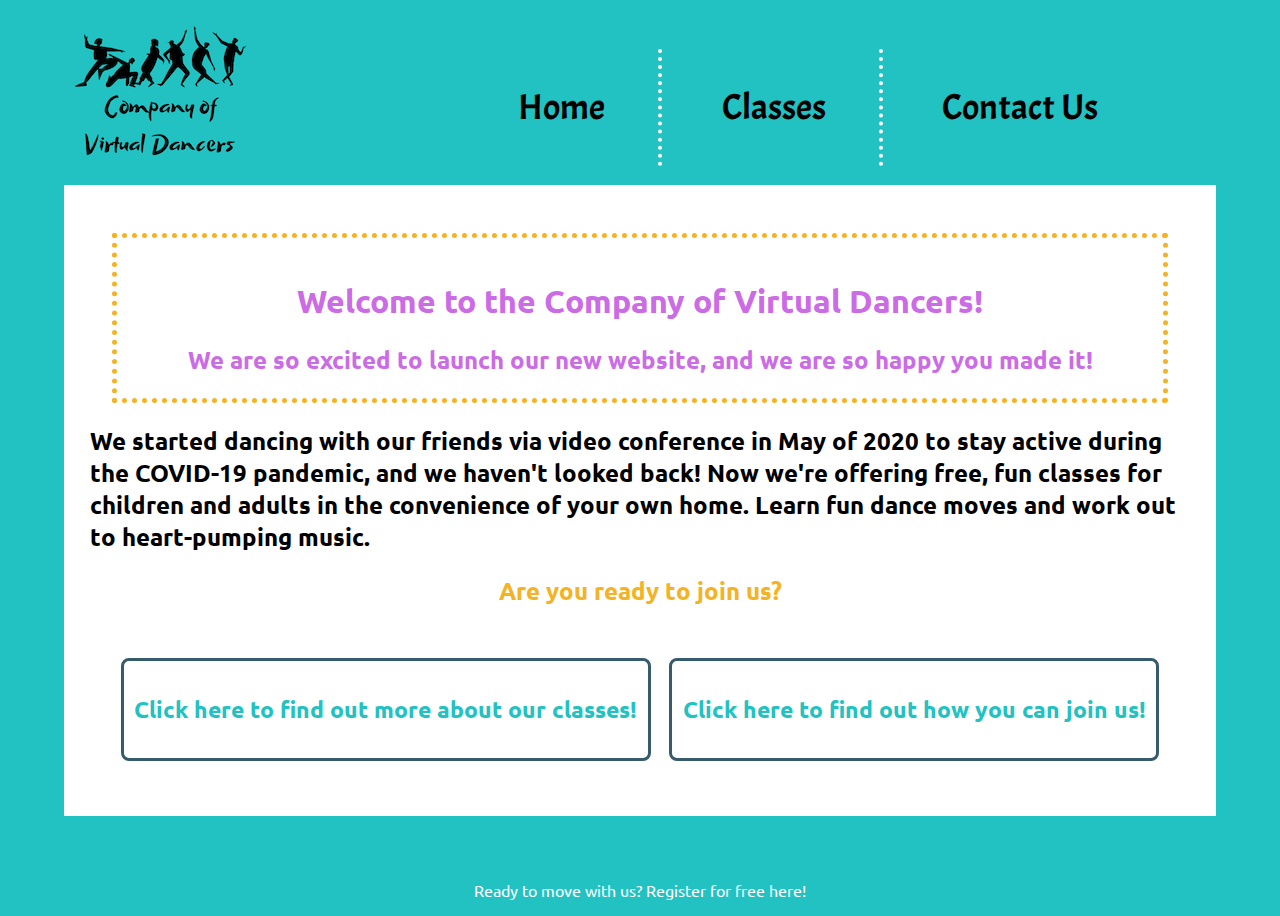
==== index.html @ 34ef40e6 "Add files via upload" ====
<!DOCTYPE html>
<!--
  Created by: Kathato Mthethwa
  File Name: index.html
  Date: 08/03/2022
  -->
<html lang="en">
<head>
  <title>Home | Company of Virtual Dancers</title>
  <meta charset="utf-8">
  <!-- "INSERT <meta name="description" content=""> -->
  <link rel="preconnect" href="https://fonts.googleapis.com">
  <link rel="preconnect" href="https://fonts.gstatic.com" crossorigin>
  <link href="https://fonts.googleapis.com/css2?family=Acme&family=Ubuntu&display=swap" rel="stylesheet">
  <meta name="viewport" content="width=device-width, initial-scale=1.0">
  <link rel="stylesheet" href="css/styles.css">
  <link rel="shortcut icon" href="images/favicon_io/favicon.ico">
  <link rel="icon" type="image/png" sizes="32x32" href="images/favicon_io/favicon-32.png">
  <link rel="apple-touch-icon" sizes="180x180" href="images/favicon_io/apple-touch-icon.png">
  <link rel="icon" sizes="192x192" href="images/favicon_io/android-chrome-192.png">
</head>

<body>

  <a class="skip" href="#content">Skip to Content</a>

  <header>
    <a href="index.html"><img src ="images/company-of-virtual-dancers-logo-blue.png" alt="Company of Virtual Dancers logo"></a>
  </header>

  <nav>
    <ul>
      <li><a href="index.html">Home</a></li>
      <li><a href="classes.html">Classes</a></li>
      <li><a href="contact.html">Contact Us</a></li>
    </ul>
  </nav>

  <div> <!-- Hero Image -->
    <img>
  </div>

  <main>

    <div id="intro-banner">
      <h1>Welcome to the Company of Virtual Dancers!</h1>
      <h2>We are so excited to launch our new website, and we are so happy you made it!</h2>
    </div>

    <h2>We started dancing with our friends via video conference in May of 2020 to stay active during the COVID-19 pandemic, and we haven't looked back! Now we're offering free, fun classes for children and adults in the convenience of your own home. Learn fun dance moves and work out to heart-pumping music.</h2>

    <div id="action">
      <h2>Are you ready to join us?</h2>
    </div>

    <div id="nav-btn">
      <a href="classes.html"><h3>Click here to find out more about our classes!</h3></a>
      <a href="contact.html"><h3>Click here to find out how you can join us!</h3></a>

  </main>

  <footer>
    <p>Ready to move with us? <a href="contact.html">Register for free here!</a></p>
  </footer>

</body>

</html>
---- css/styles.css ----
/*
Created by: Kathato Mthethwa
File Name: contact.html
Date: 08/03/2022
*/

/* CSS Reset */
body, header, nav, main, footer, h2, h4, div, img, ul {
  margin: 0;
  padding: 0;
  border: 0;
}

/* Style rules for body and images */
body {
  background-color: #22C2C2;
}

img {
  max-width: 100%;
  display: block;
}

/* Style rules for box sizing applies to all elements */
* {
  box-sizing: border-box;
}

/* Style rules for skip navigation link */
.skip {
  position: absolute;
  left: -999px;
}

.skip:focus {
  color: #fff;
  background-color: #fff;
  text-decoration: none;
  padding: 0.5%;
  top: auto;
  left: auto;
  right: 190px;
  z-index: 1;
}

/* Styles rules for header */
header {
  top: 0;
  height: 185px;
}

header img {
  margin: 0 auto;
}

/* Style rules for nav area */
nav {
  padding: 1%;
  margin-bottom: 1%;
}

nav ul {
  list-style-type: none;
  text-align: center;
}

nav li {
  font-size: 1.5em;
  font-family: 'Acme', sans-serif;
  border-top: 3px dotted #365B6D;
}

nav li:first-child {
  border-top: none;
}

nav li a {
  display: block;
  padding: 0.5em 1em;
  color: #000;
  text-decoration: none;
}

nav li a:active {
  color: #F4B324;
}

/* Show mobile class, hide tab-desk class */
.mobile {
  display: block;
}

.tab-desk {
  display: none;
}

/* Style rules for main content */
main {
  background-color: #fff;
  margin: 5%;
  padding: 2%;
  font-family: 'Ubuntu', sans-serif;
}

#action {
  text-align: center;
  margin: 2%;
  color: #F4B324;
}

#intro-banner {
  border: 5px dotted #F4B324;
  padding: 2%;
  margin: 2%;
}

#intro-banner h1, #intro-banner h2 {
  text-align: center;
  color: #CB6CE6;
}

/* #intro-banner h2 {
  text-align: center;
  color: #22C2C2;
} */

#contact, #nav-btn {
  padding: 2%;
  margin: 0 auto;
  width: auto;
  text-align: center;
}

#contact h2, #nav-btn h2 {
  margin-bottom: 2%;
  font-size: 1.5em;
  color: #365B6D;
}

#contact h4, #nav-btn h4 {
  font-size: 1.35em;
  color: #365B6D;
}

#contact a, #nav-btn a {
  color: #22C2C2;
  text-decoration: none;
  font-size: 1.25em;
  padding: 1%;
  margin: 0.35em;
  display: inline-block;
  border-radius: 8px;
}

#contact a:hover, #nav-btn a:hover {
  background-color: #22C2C2;
  border: none;
  color: #fff;
}

#contact a:active, #nav-btn a:active {
  border: none;
  color: #365B6D;
}

/* Style rules for form elements */
#form {
  border: 5px dotted #CB6CE6;
  padding: 2%;
  text-align: center;
}

#form h1 {
  text-align: center;
  margin-bottom: 2%;
  color: #F4B324;
}

form {
  width: auto;
  margin: auto;
}

fieldset, input, select, textarea {
  margin-bottom: 2%;
}

fieldset, legend {
  font-size: 1.1em;
  color: #CB6CE6;
}

label {
  display: block;
  padding-top: 1%;
}

.btn {
  grid-column: 1 / span 2;
  background-color: #F4B324;
  color: #fff;
}

.btn:hover {
  color: #CB6CE6;
}

.btn:active {
  background-color: #CB6CE6;
  color: #F4B324;
}

form #submit {
  margin: 0 auto;
  border: none;
  display: block;
  padding: 2%;
  font-size: 1.5em;
  border-radius: 10px;
}

/* Style rules for footer content */
footer {
  color: #fff;
  font-size: 1em;
  font-family: 'Ubuntu', sans-serif;
  text-align: center;
}

footer p a {
  text-decoration: none;
  color: #fff;
}

footer p a:active {
  color: #365B6D;
}

/* Media Query for Tab-Desk */
@media screen and (min-width: 975px), print {

  /* Tab-Desk Viewport: show tab-desk class, hide mobile class */
  .tab-desk {
    display: block;
  }

  .mobile {
    display: none;
  }

  /* Tab-Desk Viewport: Style rules for header */
  header {
    width: 25%;
    float: left;
  }

  /* Tab-Desk Viewport: Style rules for nav area */
  nav {
    width: 70%;
    float: right;
    margin: 1.5em 1em 1em 0;
    font-size: 1.5em;
  }

  nav li {
    display: inline-block;
    padding: 2%;
    border-top: none;
    border-right: 4px dotted #fff;
    font-family: 'Acme', sans-serif;
  }

  nav li:last-child {
    border-right: none;
  }

  nav li a {
    padding: 0.5em 1em;
  }

  nav li a:hover {
    color: #F4B324;
  }

  nav li a:active {
    color: #EA9A12;
  }

  /* Tab-Desk Viewport: Style rules for main area */
  main {
    clear: left;
    display: block;
  }

  /* Tab-Desk Viewport: Style rules for contact page */
  #contact a, #nav-btn a {
    border: 3px solid #365B6D;
    border-radius: 8px;
  }

  /* Tab-Desk Viewport: Style rules for table */
  table {
    border: 5px dotted #CB6CE6;
    margin: auto;
    width: 100%;
  }

  caption {
    font-size: 2em;
    padding: 1%;
    color: #F4B324;
  }

  th, td {
    padding: 2%;
    color: #000;
    text-align: center;
  }

  th {
    background-color: #F4B324;
    font-size: 1.25em;
  }

  td {
    font-size: 1.15em;
  }

  tr:nth-child(odd) {
    background-color: #F8D485;
  }

  /* Tab-Desk Viewport: Style rules for form elements */
  .form-grid {
    display: grid;
    grid-template-columns: auto auto;
    grid-gap: 20px;
  }

  footer p a:hover {
    color: #5E17EB;
  }

  footer p a:active {
    color: #365B6D;
  }

}
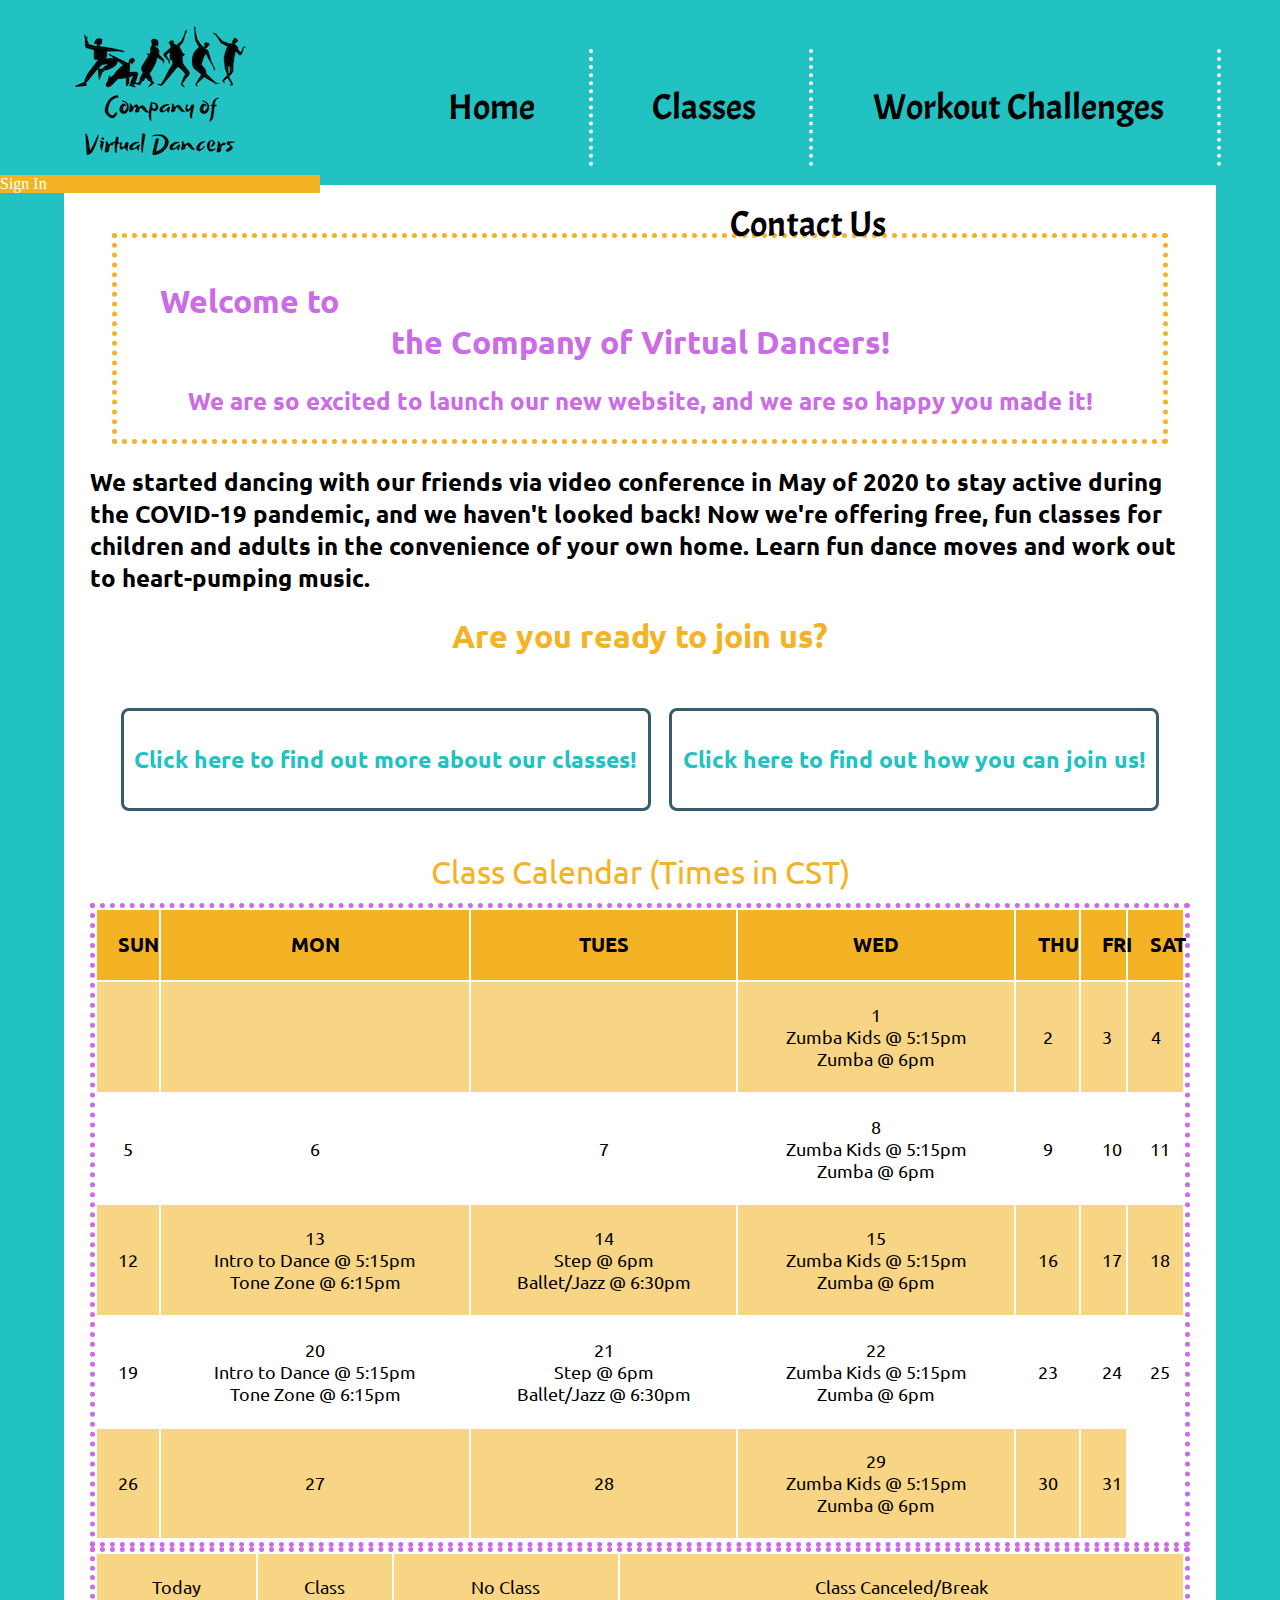
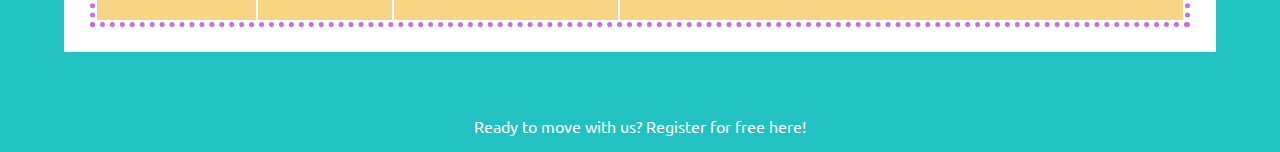
==== commit 00736009: "Update to whole website (add JS)" ====
--- a/index.html
+++ b/index.html
@@ -18,6 +18,9 @@
   <link rel="icon" type="image/png" sizes="32x32" href="images/favicon_io/favicon-32.png">
   <link rel="apple-touch-icon" sizes="180x180" href="images/favicon_io/apple-touch-icon.png">
   <link rel="icon" sizes="192x192" href="images/favicon_io/android-chrome-192.png">
+  <script src="jquery-min-3.6.1.js"></script>
+  <script src="signin.js" defer></script>
+  <script src="calendar.js" defer></script>
 </head>
 
 <body>
@@ -26,12 +29,16 @@
 
   <header>
     <a href="index.html"><img src ="images/company-of-virtual-dancers-logo-blue.png" alt="Company of Virtual Dancers logo"></a>
+    <div id="signinBtn" class="btn">Sign In</div>
+    <div id="nosignin"></div>
   </header>
 
   <nav>
     <ul>
       <li><a href="index.html">Home</a></li>
       <li><a href="classes.html">Classes</a></li>
+      <li><a href="challenges.html">Workout Challenges</a></li>
+      <li class="student-only"><a href="showcases.html">Showcases</a></li>
       <li><a href="contact.html">Contact Us</a></li>
     </ul>
   </nav>
@@ -50,12 +57,40 @@
     <h2>We started dancing with our friends via video conference in May of 2020 to stay active during the COVID-19 pandemic, and we haven't looked back! Now we're offering free, fun classes for children and adults in the convenience of your own home. Learn fun dance moves and work out to heart-pumping music.</h2>
 
     <div id="action">
-      <h2>Are you ready to join us?</h2>
+      <h1>Are you ready to join us?</h1>
     </div>
 
     <div id="nav-btn">
       <a href="classes.html"><h3>Click here to find out more about our classes!</h3></a>
       <a href="contact.html"><h3>Click here to find out how you can join us!</h3></a>
+    </div>
+
+    <div class="tab-desk">
+      <table class="class-calendar">
+        <caption>Class Calendar (Times in CST)</caption>
+        <thead>
+          <tr>
+            <th>SUN</th>
+            <th>MON</th>
+            <th>TUES</th>
+            <th>WED</th>
+            <th>THU</th>
+            <th>FRI</th>
+            <th>SAT</th>
+          </tr>
+        </thead>
+        <tbody id="calendar-body"></tbody>
+    </table>
+
+    <table class="calendar-code">
+      <tr>
+        <td class="calendar-today">Today</td>
+        <td class="calendar-class-day">Class</td>
+        <td>No Class</td>
+        <td class="calendar-class-cancelled">Class Canceled/Break</td>
+      </tr>
+    </table>
+  </div>
 
   </main>
 
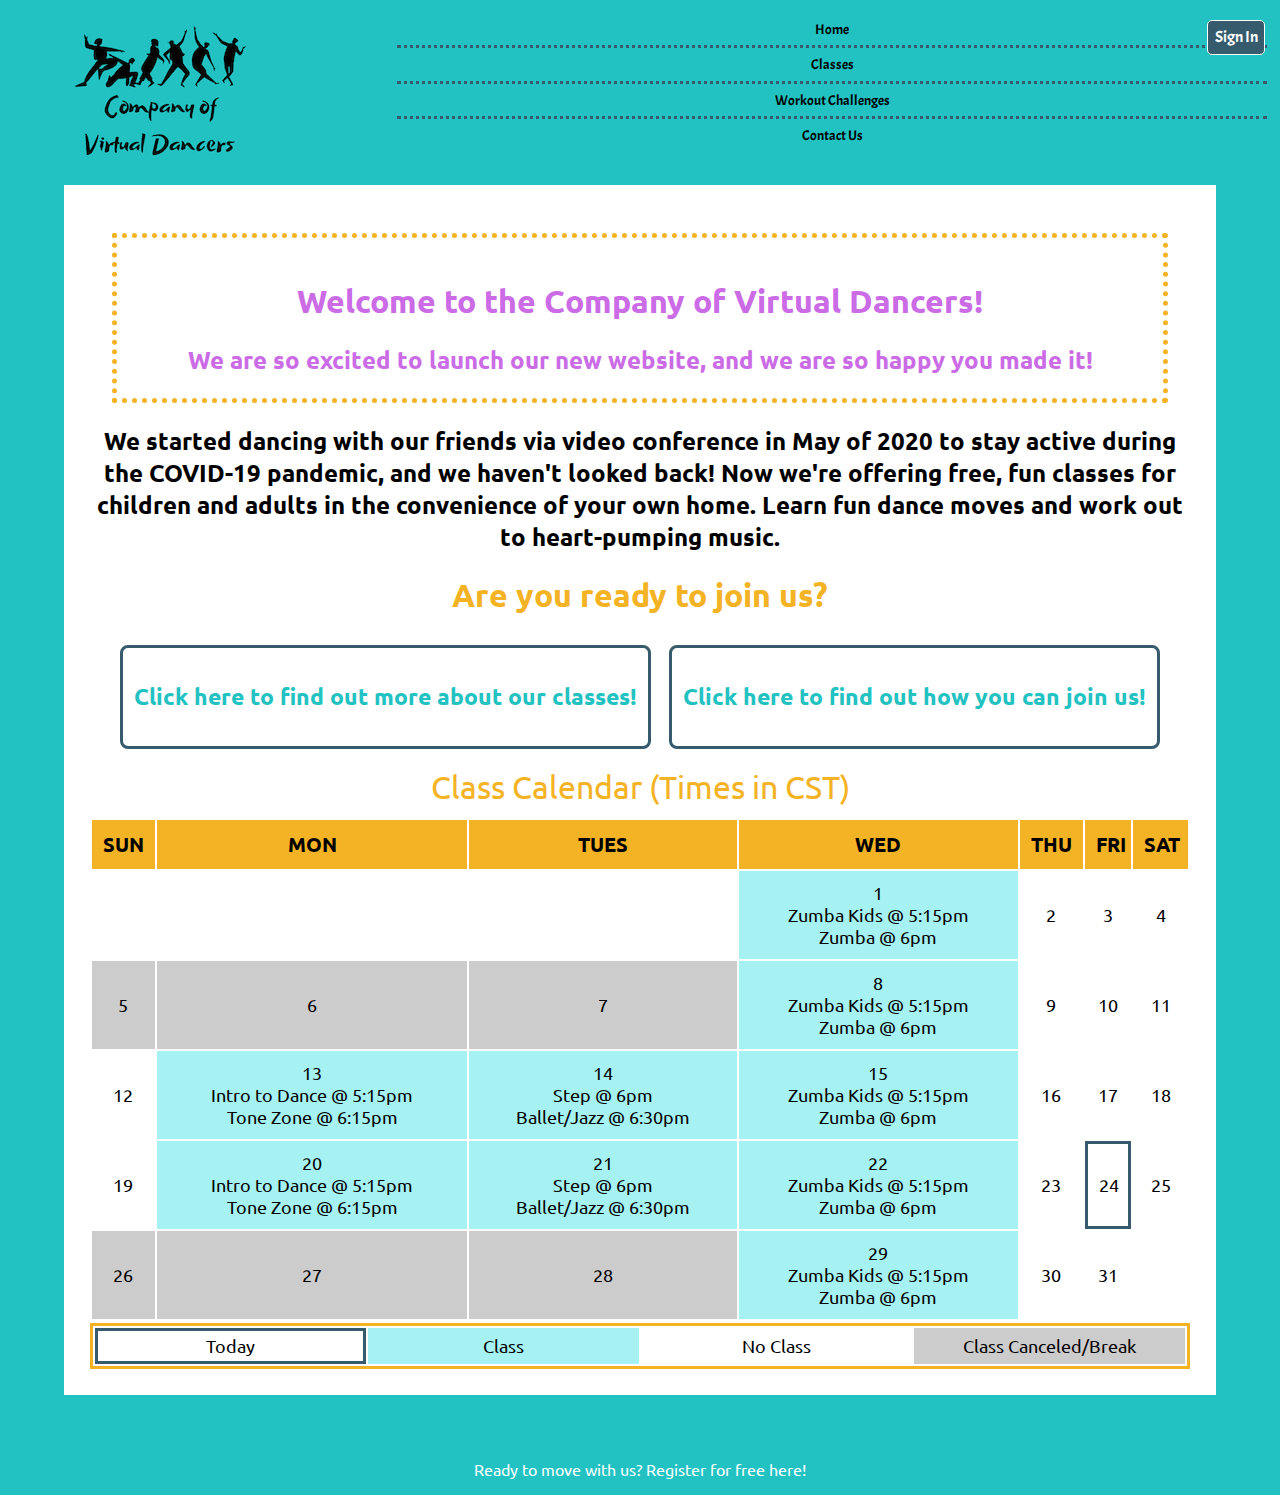
==== commit 55975926: "New links to minify css" ====
--- a/index.html
+++ b/index.html
@@ -13,7 +13,7 @@
   <link rel="preconnect" href="https://fonts.gstatic.com" crossorigin>
   <link href="https://fonts.googleapis.com/css2?family=Acme&family=Ubuntu&display=swap" rel="stylesheet">
   <meta name="viewport" content="width=device-width, initial-scale=1.0">
-  <link rel="stylesheet" href="css/styles.css">
+  <link rel="stylesheet" href="css/styles.minify.css">
   <link rel="shortcut icon" href="images/favicon_io/favicon.ico">
   <link rel="icon" type="image/png" sizes="32x32" href="images/favicon_io/favicon-32.png">
   <link rel="apple-touch-icon" sizes="180x180" href="images/favicon_io/apple-touch-icon.png">
--- a/css/styles.minify.css
+++ b/css/styles.minify.css
@@ -0,0 +1 @@
+body,header,nav,main,footer,h2,h4,div,img,ul{margin:0;padding:0;border:0}body{background-color:#22C2C2}img{max-width:100%;display:block}*{box-sizing:border-box}.skip{position:absolute;left:-999px}.skip:focus{color:#fff;background-color:#fff;text-decoration:none;padding:.5%;top:auto;left:auto;right:190px;z-index:1}header{top:0;height:185px}header img{margin:0 auto}#signinBtn{position:absolute;top:20px;right:15px;padding:.5%;width:auto;text-align:center;font-family:'Acme',sans-serif;background-color:#365B6D;border:1px solid #fff;border-radius:5px;color:#fff}#signinBtn:hover{background-color:#fff;color:#22C2C2}#signinBtn:active{background-color:#365B6D;color:#22C2C2}#nosignin{display:none;position:absolute;top:55px;right:10px;width:200px;padding:.5%;text-align:right;font-family:'Acme',sans-serif;color:#fff}#signinOverlay{position:fixed;z-index:1;width:100%;height:100%;top:0;left:0;background-color:rgba(255,255,255,1);display:flex;justify-content:center;align-items:center}nav{padding:1%;margin-bottom:1%}nav ul{list-style-type:none;text-align:center}nav li{font-size:1.5em;font-family:'Acme',sans-serif;border-top:3px dotted #365B6D}nav li:first-child{border-top:none}nav li a{display:block;padding:.5em 1em;color:#000;text-decoration:none}nav li a:active{color:#F4B324}.mobile{display:block}.tab-desk{display:none}main{background-color:#fff;margin:5%;padding:2%;font-family:'Ubuntu',sans-serif}main h1{text-align:center;color:#F4B324}main h2{text-align:center}#action{text-align:center;margin:2%;color:#F4B324}#intro-banner{border:5px dotted #F4B324;padding:2%;margin:2%}#intro-banner h1,#intro-banner h2{text-align:center;color:#CB6CE6}#classes-img{display:block;margin-left:auto;margin-right:auto}div#gallery img{display:inline-block;padding:2%}div#lightbox{position:relative;width:auto;height:auto;margin:20px auto}div#lightbox div#lbPrevBtn,div#lightbox div#lbNextBtn{position:absolute;width:5%;height:50px;top:280px;line-height:50px;font-size:3em;text-align:center;z-index:1;background:rgb(0,0,0,.5);cursor:pointer;user-select:none}div#lightbox div#lbPrevBtn{left:0}div#lightbox div#lbNextBtn{right:0}div#lightbox div#lbImages{display:flex;flex-direction:row;flex-wrap:nowrap;width:100%;height:100%;overflow:hidden}div#lbImages img{display:block;width:auto;height:500px;margin-right:13px;cursor:pointer;border:8px dotted #22C2C2;padding:2px;user-select:none}#overlay{position:fixed;z-index:1;width:100%;height:100%;top:0;left:0;background-color:rgba(200,240,240,.65);display:flex;justify-content:center;align-items:center}#overlay figure{display:block;width:80%;max-width:800px}#overlay figure img{display:block;margin:auto;width:auto;height:700px;box-shadow:5px 5px 20px #000;animation-name:zoom;animation-duration:1s}#overlay figure figcaption{text-align:center;font-size:2.5em;font-family:'Acme',sans-serif;color:#365B6D;margin-top:15px;animation-name:zoom;animation-duration:1s}#overlayCloseBtn{position:absolute;top:20px;right:40px;color:#365B6D;font-size:40px;cursor:pointer;user-select:none}#overlayCloseBtn:hover{color:#F8D485;text-shadow:3px 3px 0 #000}@keyframes zoom{from{transform:scale(0)}to{transform:scale(1)}}#contact,#nav-btn,#zoomBtn{margin:0 auto;width:auto;text-align:center}#contact h2{margin-bottom:2%;font-size:1.5em;color:#365B6D}#contact h4{font-size:1.35em;color:#365B6D}#contact a,#nav-btn a,#zoomBtn a{color:#22C2C2;text-decoration:none;font-size:1.25em;padding:1%;margin:.35em;display:inline-block;border:3px solid #365B6D;border-radius:8px}#contact a:hover,#nav-btn a:hover,#zoomBtn a:hover{background-color:#22C2C2;border:none;color:#fff}#contact a:active,#nav-btn a:active,#zoomBtn a:active{border:none;color:#365B6D}#form{border:5px dotted #CB6CE6;padding:2%;text-align:center}form{width:auto;margin:auto}fieldset,input,select,textarea{margin-bottom:2%}fieldset,legend{font-size:1.1em;color:#CB6CE6}label{display:block;padding-top:1%}.btn{grid-column:1 / span 2;background-color:#F4B324;color:#fff}.btn:hover{color:#CB6CE6}.btn:active{background-color:#CB6CE6;color:#F4B324}form #submit{margin:0 auto;border:none;display:block;padding:2%;font-size:1.5em;border-radius:10px}footer{color:#fff;font-size:1em;font-family:'Ubuntu',sans-serif;text-align:center}footer p a{text-decoration:none;color:#fff}footer p a:active{color:#365B6D}@media screen and (min-width:975px),print{.tab-desk{display:block}.mobile{display:none}header{width:25%;float:left}nav{font-size:.6em;width:70%;float:right}main{clear:left;display:block}table{margin:auto;width:100%}th,td{padding:1%;color:#000;text-align:center}td{font-size:1.15em}caption{font-size:2em;padding:1%;color:#F4B324}.class-calendar th{background-color:#F4B324;font-size:1.25em}.calendar-today{border:3px solid #365B6D}.calendar-class-day{background-color:#A6F2F2}.calendar-class-cancelled{background-color:#CCC}.calendar-code{border:3px solid #F4B324}.calendar-code td{width:225px;padding:.35%}.class-schedule{border:5px dotted #CB6CE6}.class-schedule th{background-color:#F4B324;font-size:1.25em}.class-schedule td{font-size:1.15em}.class-schedule tr:nth-child(odd){background-color:#F8D485}.form-grid{display:grid;grid-template-columns:auto auto;grid-gap:20px}footer p a:hover{color:#5E17EB}footer p a:active{color:#365B6D}}@media screen and (min-width:1420px),print{header{width:25%;float:left}nav{width:70%;float:right;margin:1.5em 1em 1em 0;font-size:.95em}nav li{display:inline-block;padding:2%;border-top:none;border-right:4px dotted #fff;font-family:'Acme',sans-serif}nav li:last-child{border-right:none}nav li a{padding:.5em 1em}nav li a:hover{color:#F4B324}nav li a:active{color:#EA9A12}main{clear:left;display:block}}